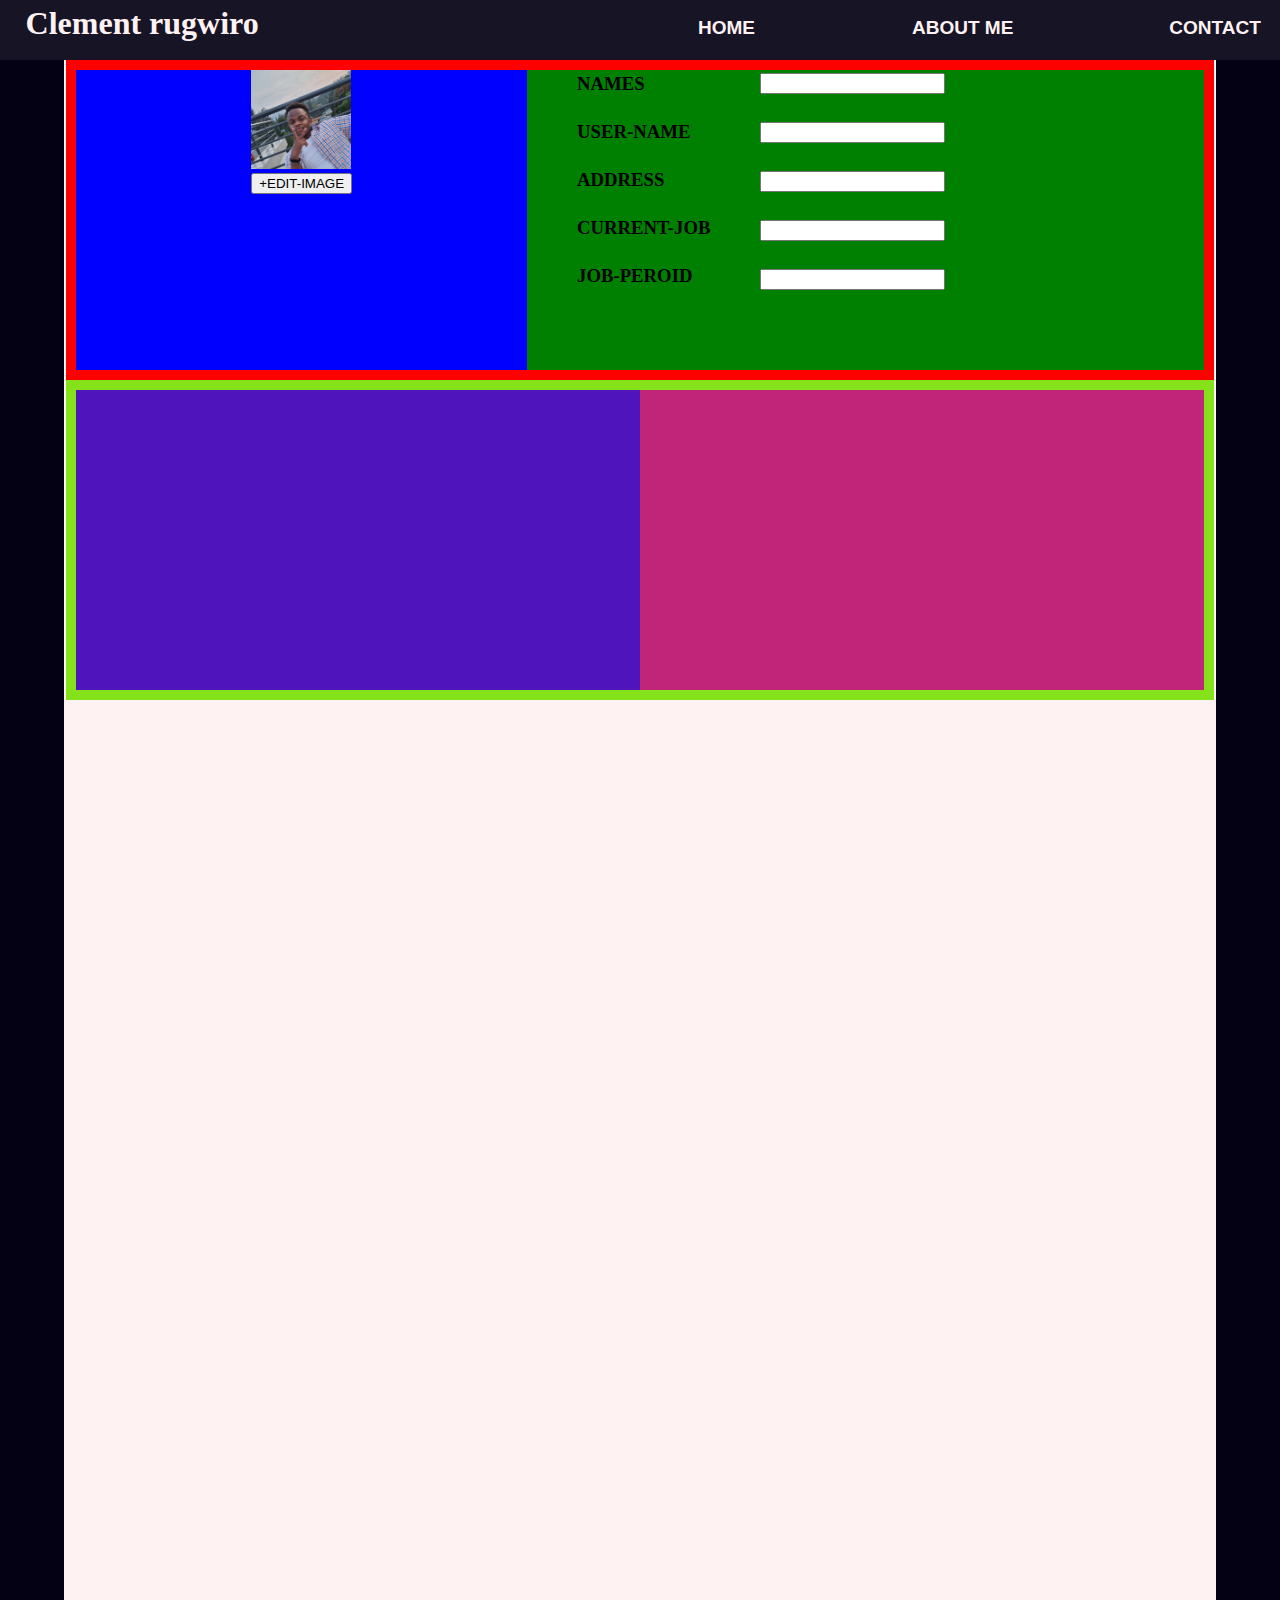
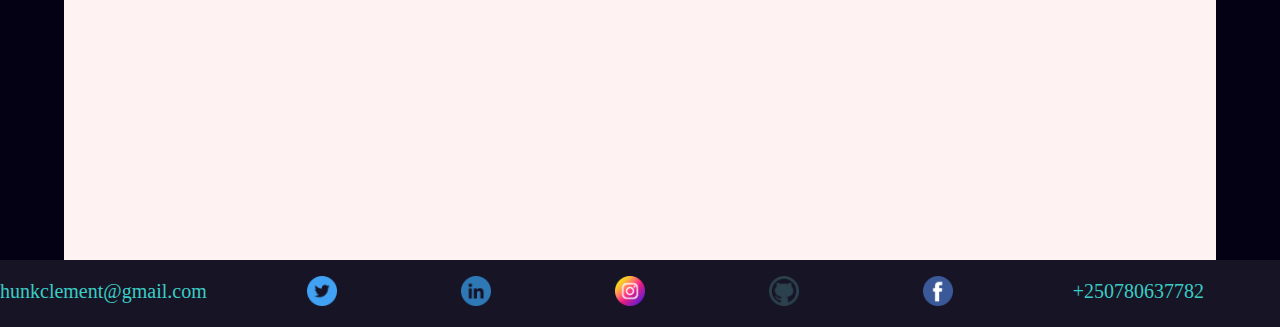
==== admin.html @ 5fe446da "second" ====
<!DOCTYPE html>
<html lang="en">
<head>
    <meta charset="UTF-8">
    <meta http-equiv="X-UA-Compatible" content="IE=edge">
    <meta name="viewport" content="width=device-width, initial-scale=1.0">
    <link rel="stylesheet" href="../index.css">
    <title>portfolio</title>
</head>
<body>
    <div class="header">
        <div class="headerName" > <a href="./login.html"><h1>Clement rugwiro</h1></a></div>
        <div class="headerBtn">
            <ul>
                <li><a href="../index.html"><input type="button" id="btn" value="HOME"></a> </li>
                <li><a href="./about.html"><input type="button" id="btn"  value="ABOUT ME"></a></li>
                <li><a href="./contact.html"><input type="button" id="btn" value="CONTACT"></a></li>
            </ul>
        </div>
    </div>
   <div class="main-con">
       <div class="part1">
           <div class="part11"> 
               <div style="width: 100px; margin: auto;"> <img src="./images/pp.jpg" alt=""><br>
                    <input type="button" value="+EDIT-IMAGE">  

                </div>
           </div>
           <div class="part12">
               <div>
                   <h3>NAMES</h3><br>
                   <h3>USER-NAME</h3><br>
                   <h3>ADDRESS</h3><br>
                   <h3>CURRENT-JOB</h3><br>
                   <h3>JOB-PEROID</h3><br>
               </div>
               <div>
                   <input type="text" name="" id=""><br>
                   <input type="text" name="" id=""><br>
                   <input type="text" name="" id=""><br>
                   <input type="text" name="" id=""><br>
                   <input type="text" name="" id=""><br>
               </div>

           </div>
       </div>
        <div class="part2">
            <div class="part21"></div>
            <div class="part22"></div>
        </div>
        <div></div>
   </div>
    
    <div class="footer">
        <div><p id="foot">hunkclement@gmail.com</p></div>
        <div>
            <ul>
                <li><img id="icon" src="../images/twitter (1).png" alt=""></li>
                <li><img id="icon" src="../images/linkedin.png" alt=""></li>
                <li><img id="icon" src="../images/instagram.png" alt=""></li>
                <li><img id="icon" src="../images/github.png" alt=""></li>
                <li><img id="icon" src="../images/facebook.png" alt=""></li>
            </ul>
        </div>
        <div ><p style="margin-left:60px" id="foot">+250780637782</p></div>
    </div>
</body>
</html>
---- index.css ----
body,html{
    background-color: rgb(4, 1, 20);
    margin: 0;
    padding: 0;
}

.header{
    height: 60px;
    background-color: rgb(23, 20, 37);
    display: flex;
    
}
.headerName{
    width: 40%;
}

.header li{
display: inline;
margin-left: 140px;
}


#btn{
    color: rgb(255, 242, 242);
    font-size: 19px;
    font-weight: bold;
    background-color: transparent;
    border: none;
}
#btn:hover{
    border-bottom: 2px solid rgb(255, 242, 242);
    cursor: pointer;
}
.main{
    color: rgb(255, 242, 242);
    display: flex;
    margin-top: -30px;
    height: 550px;
}
.imagexp img{
    width: 236px;
    height: 369px;
    border-radius: 69px;
    margin-top: 80px;
}
.intro{
    width: 65%;
    text-align: center;
    
}
h1{
    color: rgb(255, 242, 242);  
    margin: auto;
    margin-top: 1%;
    margin-left: 5%;
}
.imagexp{
    width: 35%;
    display: flex;
}
#dev{
font-size: 26px;
}
#hello{
    font-size: 46px;
    font-style: normal;
    font-weight: bold;
    margin-top: 200px;
}
.box {
    margin-top: -40px;
    font-size: 2em;
    color: rgb(255, 242, 242);
    font-weight: 900;
}
  
#box1::after {
    content: "am a software developer";
    display: flex;
    transform: rotateX(180deg);
    color: #ddd;
    text-align: center;
    margin-left: 277px;
    opacity:0.2;
}
#experience
{
   display: flex;  
   position: absolute;
   bottom: 0;
     
}

#num{
    font-size: 50px;
    margin-top: 13px;
    color: rgb(58, 205, 196);
}
.xp{
    text-align: start;
    width: fit-content;
    color: rgb(58, 205, 196);
   
}
.footer{
display: flex;
background-color: rgb(23, 20, 37);
}
#foot{
    font-size: 20px;
    color: rgb(58, 205, 196);
    margin-top: 20px;
    margin-bottom: 10px;
}

/* about me page styling */
#about{
    margin-top: 60px;
    padding-left: 20px;
}
#aboutme{
    width:55%;
}
li{
    color: rgb(255, 242, 242);
    font-size: 20px;
}
#aboutpic{
    border: 2px solid white;
}
#aboutpic img{
 height: 300px;
 width: 400px;
}
p{
    color: rgb(255, 242, 242);
    font-size: 23px;
    margin-bottom: 80px;
}
#exper{
    width: 35%;
}
#skills{
    width: 30%;
}
#pers{
    width: 35%;
}
#pic1{
    margin-left: 65px;
    width: 300px;
}
h2{
    color: rgb(255, 242, 242);
}

#icon{
    height: 30px;
}
.footer li{
    display: inline;
    margin-left: 60px;
    margin-right: 60px;

}
/* YOUR FORM */
.contact{
    display: flex;
    width: 80%;
    margin: auto;
    margin-bottom: 100px;
}
.con-form p{
    margin-bottom: 60px;
}

h
.contact li{
    display: inline;
    border-left: 1px solid rgb(58, 205, 196);
    font-size: 20px;
    margin-left: 5px;
    
}
.contact ul{
    margin-top: 5px;
    margin-left: -40px;
}
.contact a{
    text-decoration: none;
    color: rgb(58, 205, 196);
}
.con-form{
    width: 60%;
}

.con-form h3{
    color: rgb(255, 242, 242);
    margin-bottom: 10px;
}
.con-form input{
    width: 400px;
    border-radius: 5px;
    height: 25px;
}
#con-msg{
    height: 100px;
}
.con-info{
    padding: 50px;
}
.con-info h3{
    color: rgb(255, 242, 242);
    margin-bottom: 5px;
}
.con-info h5{
    margin-top: 5px;
    color: rgb(58, 205, 196);
    font-size: 17px;
}

.headerName a{
    text-decoration: none;
}

/* login-page */

.log-container{
    width: 100%;
    height: 100%;
}
.log-cont{
    margin: auto;
    width: 30%;
    height: 440px;
    margin-top: 40px;
    margin-bottom: 50px;
    padding-top: 5px;
    background-color: rgb(23, 20, 38);
    border-radius: 30px;
}
.profile img{
    width:150px;
    border-radius: 50%;
    margin: auto;
}
#wel{
    text-align: center;
}
.profile{
    margin: auto;
    width: 150px;
}
.inputs{
width: 300px;
margin: auto;
}
.log-cont input{
    background-color: white;
    color: black;
    width: 300px;
    height: 35px;
    margin-top: 25px;
    font-size: 18px;
    border-radius: 15px;
    border: none;
    padding-left: 8px;
}
#log-btn{
    background-color: rgb(58, 205,196);
    color: black;
    width: 150px;
    margin-left: 25%;
    border-radius: 20px;
    border: none;
    padding: 0;
}
/* admin-page */

.main-con{
    width: 90%;
    margin: auto;
    background-color: rgb(255, 242, 242);
    height: 1800px;
}
.part1{
    width: 98%;
    margin: auto;
    background-color: red;
    height: 300px;
    padding: 10px;
    display: flex;
}
.part11{
    background-color: blue;
    width: 40%;
}
.part12{
    background-color: green;
    width: 60%;
    display: flex;
}
.part2{
    width: 98%;
    margin: auto;
    background-color: rgb(133, 226, 26);
    height: 300px;
    padding: 10px;
    display: flex;
}
.part21{
    background-color: rgb(79, 20, 187);
    width: 50%;
}
.part22{
    background-color: rgb(192, 37, 122);
    width: 50%;
}

.part11 img{
    width: 100px;
    
}
.part12 h3{
    margin-top: 3px;
    margin-bottom: 5px;
    margin-left: 50px;
}
.part12 input{
    margin-top: 3px;
    margin-bottom: 25px;
    margin-left: 50px;
}
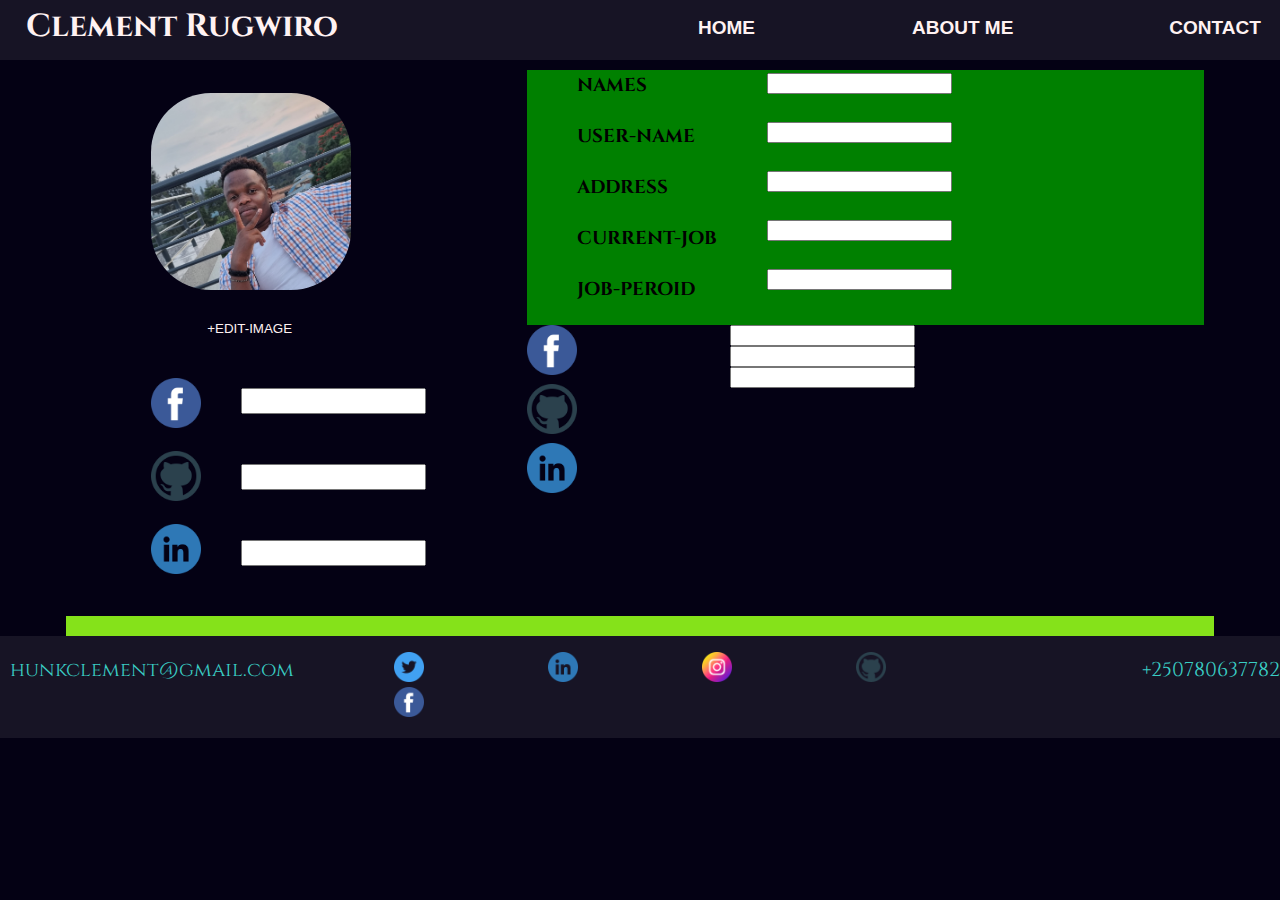
==== commit 1d1d1bff: "third commit" ====
--- a/admin.html
+++ b/admin.html
@@ -5,11 +5,16 @@
     <meta http-equiv="X-UA-Compatible" content="IE=edge">
     <meta name="viewport" content="width=device-width, initial-scale=1.0">
     <link rel="stylesheet" href="../index.css">
+    <link rel="preconnect" href="https://fonts.googleapis.com">
+<link rel="preconnect" href="https://fonts.gstatic.com" crossorigin>
+<link href="https://fonts.googleapis.com/css2?family=Moon+Dance&family=Satisfy&display=swap" rel="stylesheet">
+<link href="https://fonts.googleapis.com/css2?family=Cinzel&display=swap" rel="stylesheet">
+
     <title>portfolio</title>
 </head>
 <body>
     <div class="header">
-        <div class="headerName" > <a href="./login.html"><h1>Clement rugwiro</h1></a></div>
+        <div class="headerName" > <a href="./pages/login.html"><h1>Clement Rugwiro</h1></a></div>
         <div class="headerBtn">
             <ul>
                 <li><a href="../index.html"><input type="button" id="btn" value="HOME"></a> </li>
@@ -21,28 +26,58 @@
    <div class="main-con">
        <div class="part1">
            <div class="part11"> 
-               <div style="width: 100px; margin: auto;"> <img src="./images/pp.jpg" alt=""><br>
-                    <input type="button" value="+EDIT-IMAGE">  
-
+               <div style="width: 300px; margin: auto; "> 
+                <div style="margin-bottom: 20px;">
+                    <img src="./images/pp.jpg" alt=""><br>
+                    <input type="button" id="edt-img"  value="+EDIT-IMAGE">
+                </div>
+                    <div style=" display: flex; width: 100%;">
+                        <div style="width: 30%;"> 
+                            <img id="link-ico" src="./images/facebook.png" alt=""><br>
+                            <img id="link-ico" src="./images/github.png" alt=""><br>
+                            <img id="link-ico" src="./images/linkedin.png" alt=""><br>
+                        </div>
+                        <div>
+                            <input type="text" name="" id=""><br>
+                         <input type="text" name="" id=""><br>
+                         <input type="text" name="" id=""><br> 
+                        </div>
+                    </div>
                 </div>
            </div>
-           <div class="part12">
-               <div>
-                   <h3>NAMES</h3><br>
-                   <h3>USER-NAME</h3><br>
-                   <h3>ADDRESS</h3><br>
-                   <h3>CURRENT-JOB</h3><br>
-                   <h3>JOB-PEROID</h3><br>
-               </div>
-               <div>
-                   <input type="text" name="" id=""><br>
-                   <input type="text" name="" id=""><br>
-                   <input type="text" name="" id=""><br>
-                   <input type="text" name="" id=""><br>
-                   <input type="text" name="" id=""><br>
-               </div>
+           <div style="width: 60%;">
+            <div class="part12">
+                <div>
+                    <h3>NAMES</h3><br>
+                    <h3>USER-NAME</h3><br>
+                    <h3>ADDRESS</h3><br>
+                    <h3>CURRENT-JOB</h3><br>
+                    <h3>JOB-PEROID</h3><br>
+                </div>
+                <div>
+                    <input type="text" name="" id=""><br>
+                    <input type="text" name="" id=""><br>
+                    <input type="text" name="" id=""><br>
+                    <input type="text" name="" id=""><br>
+                    <input type="text" name="" id=""><br>
+                </div>
+            </div>
+            <div style=" display: flex; width: 100%;">
+                        <div style="width: 30%;"> 
+                            <img id="link-ico" src="./images/facebook.png" alt=""><br>
+                            <img id="link-ico" src="./images/github.png" alt=""><br>
+                            <img id="link-ico" src="./images/linkedin.png" alt=""><br>
+                        </div>
+                        <div>
+                            <input type="text" name="" id=""><br>
+                         <input type="text" name="" id=""><br>
+                         <input type="text" name="" id=""><br> 
+                        </div>
+                    </div>
 
            </div>
+           
+           
        </div>
         <div class="part2">
             <div class="part21"></div>
--- a/index.css
+++ b/index.css
@@ -8,6 +8,8 @@
     height: 60px;
     background-color: rgb(23, 20, 37);
     display: flex;
+    position: sticky;
+    top: 0;
     
 }
 .headerName{
@@ -54,6 +56,9 @@
     margin-top: 1%;
     margin-left: 5%;
 }
+#main-img{
+    padding-left: 130px;
+}
 .imagexp{
     width: 35%;
     display: flex;
@@ -62,7 +67,7 @@
 font-size: 26px;
 }
 #hello{
-    font-size: 46px;
+    font-size: 38px;
     font-style: normal;
     font-weight: bold;
     margin-top: 200px;
@@ -80,7 +85,7 @@
     transform: rotateX(180deg);
     color: #ddd;
     text-align: center;
-    margin-left: 277px;
+    margin-left: 272px;
     opacity:0.2;
 }
 #experience
@@ -103,6 +108,7 @@
    
 }
 .footer{
+    bottom: 0;
 display: flex;
 background-color: rgb(23, 20, 37);
 }
@@ -111,27 +117,45 @@
     color: rgb(58, 205, 196);
     margin-top: 20px;
     margin-bottom: 10px;
+    margin-left: 10px;
 }
 
 /* about me page styling */
 #about{
     margin-top: 60px;
     padding-left: 20px;
+    display: flex;
 }
 #aboutme{
     width:55%;
 }
+#who{
+    display: flex;
+    border-bottom: 2px solid white;
+}
+#ques{
+    color: rgb(62, 95, 109);
+    width: 35%;
+    text-align:right;
+    padding-right: 50px;
+}
+#ans{
+    color: rgb(255,242,242);
+}
 li{
     color: rgb(255, 242, 242);
     font-size: 20px;
 }
 #aboutpic{
-    border: 2px solid white;
+    border: 2px solid rgb(255,242,242);
 }
 #aboutpic img{
  height: 300px;
  width: 400px;
 }
+#part2{
+    display: flex; margin-top: 40px;
+}
 p{
     color: rgb(255, 242, 242);
     font-size: 23px;
@@ -140,11 +164,45 @@
 #exper{
     width: 35%;
 }
+#exper ul{
+    list-style-type: none;
+}
+#skills ul{
+    list-style-type: none;
+}
+#proj ul{
+    list-style-type: none;
+}
+#skills ul li{
+    margin-bottom: 5px;
+    height: 30px;
+    width: 300px; 
+}
+#proj ul li{
+    margin-bottom: 5px;
+    height: 30px;
+    width: 300px; 
+}
+#personal{
+    display: flex;
+    margin-top: 60px;
+    border-top: 0.5px solid rgb(46, 45, 44);
+    padding-top: 30px;
+}
+#exper ul li{
+    background-color: rgb(23, 20, 37);
+    margin-bottom: 5px;
+    height: 30px;
+    width: 300px;
+}
+
+
 #skills{
     width: 30%;
 }
 #pers{
     width: 35%;
+    margin-left: 20px;
 }
 #pic1{
     margin-left: 65px;
@@ -256,7 +314,7 @@
 margin: auto;
 }
 .log-cont input{
-    background-color: white;
+    background-color: rgb(255,242,242);
     color: black;
     width: 300px;
     height: 35px;
@@ -275,36 +333,55 @@
     border: none;
     padding: 0;
 }
+#log-btn:hover{
+background-color: yellowgreen;
+cursor: pointer;
+width: 155px;
+margin-left: 24%;
+}
+#send-btn{
+    background-color: rgb(58, 205,196);
+    color: black;
+    width: 200px;
+    font-size: 18px;
+    font-weight: 500;
+    height: 35px;
+    border-radius: 20px;
+    border: none;
+    padding: 0;
+    margin-top: 40px;
+}
+#send-btn:hover{
+    background-color: yellowgreen;
+    cursor: pointer;
+}
 /* admin-page */
 
 .main-con{
     width: 90%;
     margin: auto;
-    background-color: rgb(255, 242, 242);
-    height: 1800px;
 }
 .part1{
     width: 98%;
     margin: auto;
-    background-color: red;
-    height: 300px;
     padding: 10px;
     display: flex;
 }
 .part11{
-    background-color: blue;
+
     width: 40%;
+    padding-top: 23px;
+    
 }
 .part12{
     background-color: green;
-    width: 60%;
+    width: 100%;
     display: flex;
 }
 .part2{
     width: 98%;
     margin: auto;
     background-color: rgb(133, 226, 26);
-    height: 300px;
     padding: 10px;
     display: flex;
 }
@@ -318,8 +395,22 @@
 }
 
 .part11 img{
-    width: 100px;
+    width: 200px;
+    border-radius: 30%;
+    display: flex;
     
+}
+#edt-img{
+    border: none;
+    color: rgb(255, 242, 242);
+    background-color: transparent;
+    float: left;
+    margin-left: 50px;
+}
+.part11 input{
+    margin-bottom: 40px;
+    margin-top:10px;
+    height: 20px;
 }
 .part12 h3{
     margin-top: 3px;
@@ -330,5 +421,158 @@
     margin-top: 3px;
     margin-bottom: 25px;
     margin-left: 50px;
-}
-
+
+}
+#link-ico{
+    height: 50px;
+    width: 50px;
+    margin-bottom: 5px;
+}
+h3{
+    font-family: 'Tillana', cursive;
+}
+p{
+    font-family: 'Lovers Quarrel', cursive;
+    font-size: 40px;
+}
+h3{
+    font-family: 'Cinzel', serif;
+    /* font-size: 35px; */
+}
+#hello{
+    font-family: 'Cinzel', serif;
+}
+#foot{
+    font-family: 'Cinzel', serif;
+}
+h1{
+    font-family: 'Cinzel', serif;
+}
+h2{
+    font-family: 'Cinzel', serif;
+    margin-left: 20px;
+    text-decoration:underline wavy;
+}
+@media only screen and (max-width:1200px){
+
+    #box1::after {
+        display: none;
+    }
+    .header li{
+        margin-left:60px
+    }
+    .footer li{
+        margin-left: 30px;
+        margin-right: 30px;
+    }
+
+}
+
+@media only screen and (max-width:996px){
+    .footer li{
+        margin-left: 20px;
+        margin-right: 20px;
+    }
+    #pers{
+        width: 400px;
+    }
+    #pers p{
+        font-size: 32px;
+    }
+    #personal{
+        display: grid;
+        grid-template-columns: 1fr 1fr;
+    }
+    #main-img{
+        padding-left: 60px;
+    } 
+}
+
+@media only screen and (max-width:877px){
+    .header li{
+        margin-left:30px
+    }
+    .footer li{
+        margin-left: 5px;
+        margin-right: 5px;
+    }
+    #main-img{
+        padding-left: 30px;
+    }
+    
+    #exper ul li{
+        background-color: rgb(23, 20, 37);
+        margin-bottom: 5px;
+        height: 30px;
+        width: 200px;
+        font-size: 20px;
+    }
+    h1{
+        font-size: 30px;
+    }
+    .imagexp img{
+        width: 200px;
+        height: 289px;
+        border-radius: 69px;
+        margin-top: 80px;
+    }
+}
+@media only screen and (max-width:393px){
+    h1{
+        font-size: 18px;
+    }
+    .footer{
+        display: inline;
+        margin: auto;
+    } 
+    .footer li{
+        margin-left: 10px;
+        margin-right: 10px;
+    } 
+    #foot{
+        font-size: 26px;
+    }
+    .con-form{
+        padding: 10px;
+    }
+    .con-form input{
+        width: 300px;
+        border-radius: 5px;
+        height: 25px;
+    } 
+    .contact{
+        display: inline;
+    }
+    #about{
+        display: inline;
+    }
+    #part2{
+        display: inline;
+    }
+    #aboutme{
+        width: 100%;
+    }
+    #ques{
+        width: 10%;
+        margin-left: 10px;
+    }
+    #ans h3{
+        margin-bottom: 24px;
+    }
+    #ans{
+        width: 85%;
+        font-size: 13px;  
+        margin-left:0px
+    }
+    #personal{
+        display: grid;
+        grid-template-columns: 1fr;
+    }
+    #pers{
+        width: 350px;
+    }
+    #aboutpic img{
+        height: 300px;
+        width: 380px;
+       }
+}
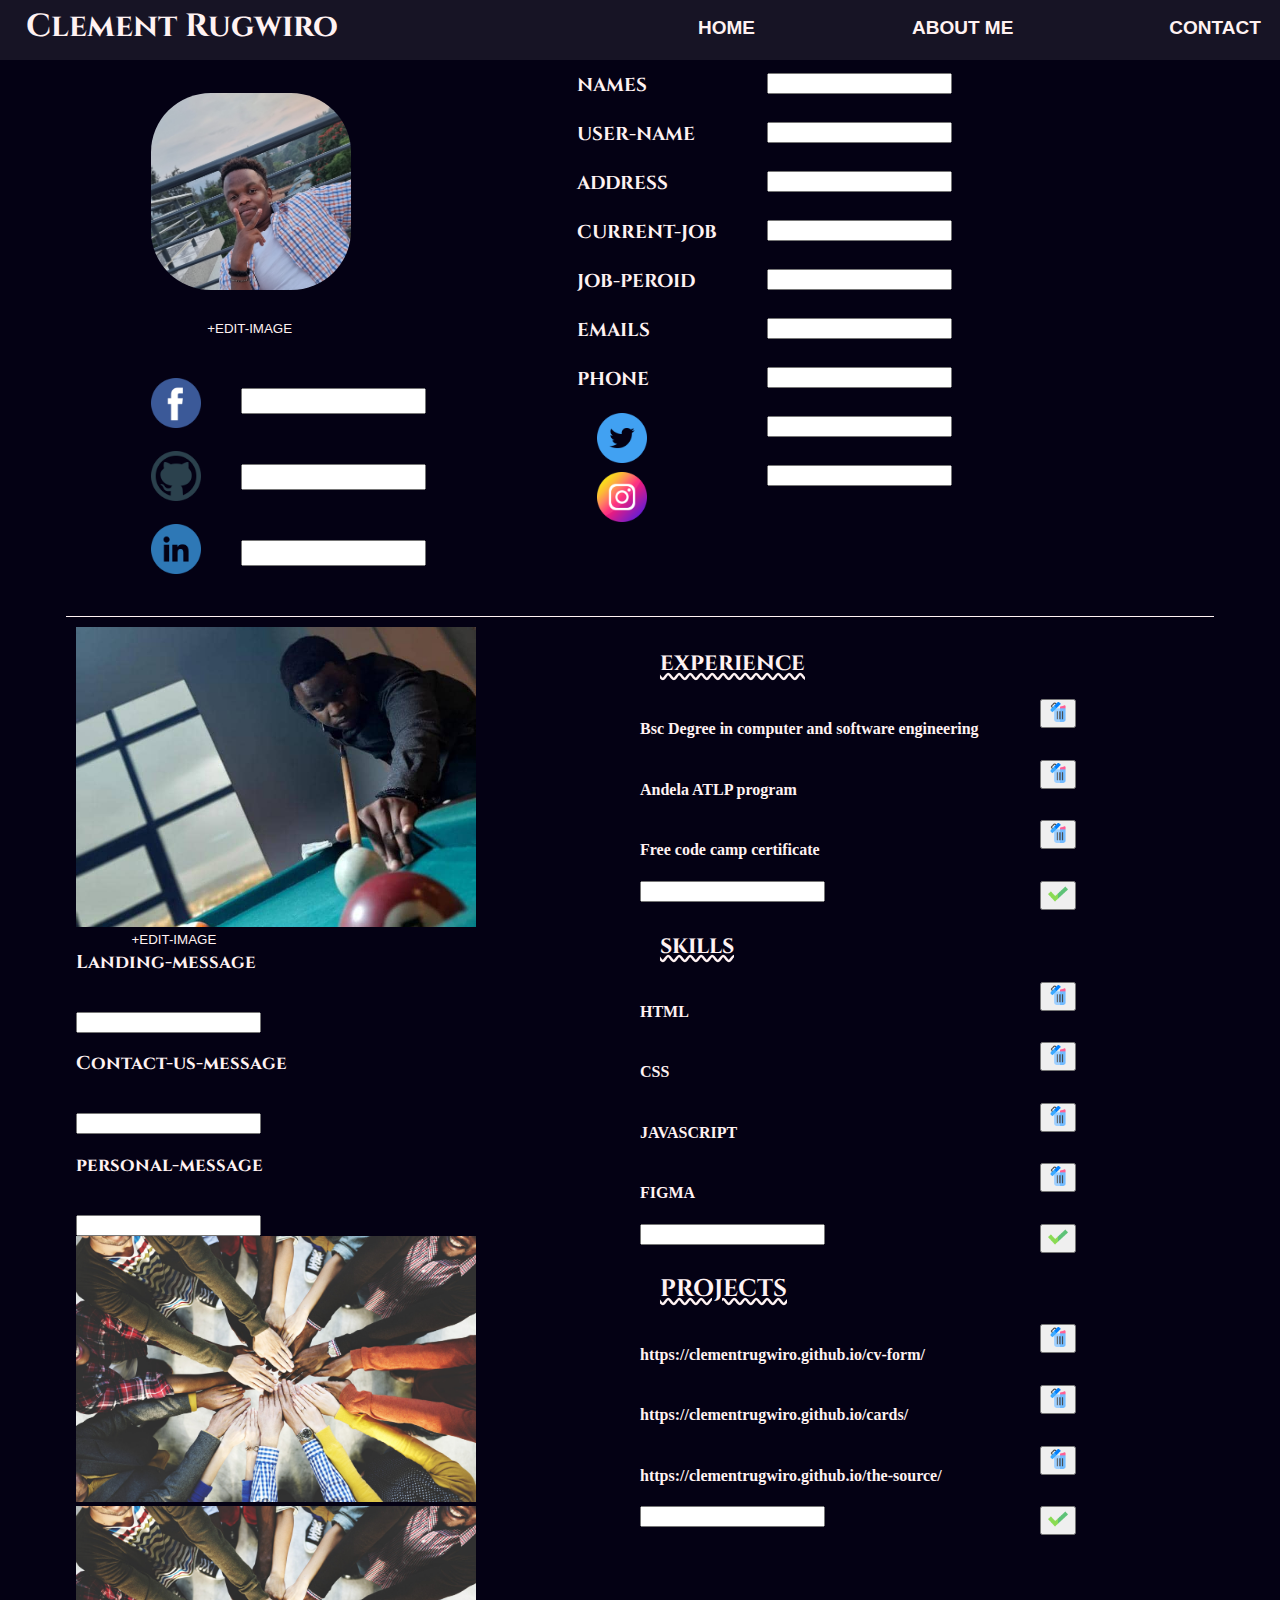
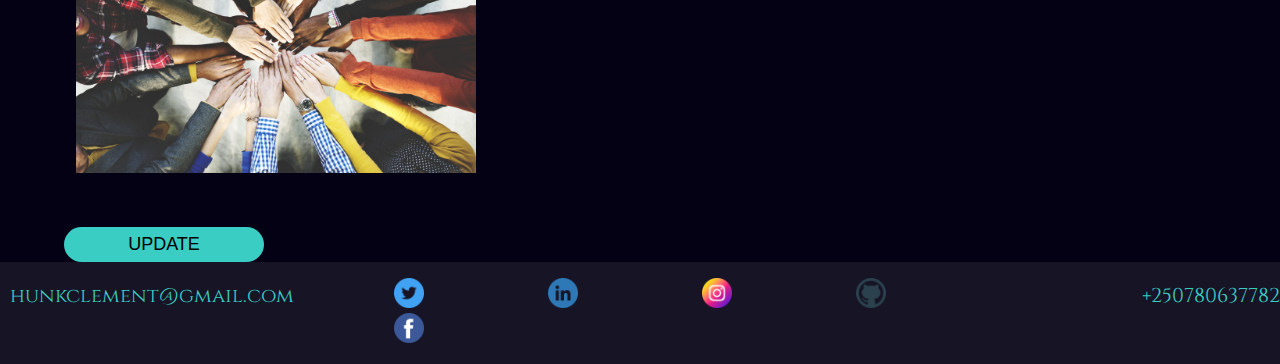
==== commit 0affcf8e: "responsiveness" ====
--- a/admin.html
+++ b/admin.html
@@ -17,9 +17,9 @@
         <div class="headerName" > <a href="./pages/login.html"><h1>Clement Rugwiro</h1></a></div>
         <div class="headerBtn">
             <ul>
-                <li><a href="../index.html"><input type="button" id="btn" value="HOME"></a> </li>
-                <li><a href="./about.html"><input type="button" id="btn"  value="ABOUT ME"></a></li>
-                <li><a href="./contact.html"><input type="button" id="btn" value="CONTACT"></a></li>
+                <li><a href="../index.html"><img id="nav-ico" src="./images/homeico.png" alt=""><input type="button" id="btn" value="HOME"></a> </li>
+                <li><a href="./pages/about.html"><img id="nav-ico" src="./images/aboutico.png" alt=""><input type="button" id="btn"  value="ABOUT ME"></a></li>
+                <li><a href="./pages/contact.html"><img id="nav-ico" src="./images/emailico.png" alt=""><input type="button" id="btn" value="CONTACT"></a></li>
             </ul>
         </div>
     </div>
@@ -53,6 +53,10 @@
                     <h3>ADDRESS</h3><br>
                     <h3>CURRENT-JOB</h3><br>
                     <h3>JOB-PEROID</h3><br>
+                    <h3>EMAILS</h3><br>
+                    <h3>PHONE</h3><br>
+                    <img id="link-ico" src="./images/twitter (1).png" alt=""><br>
+                    <img id="link-ico" src="./images/instagram.png" alt=""><br>
                 </div>
                 <div>
                     <input type="text" name="" id=""><br>
@@ -60,30 +64,102 @@
                     <input type="text" name="" id=""><br>
                     <input type="text" name="" id=""><br>
                     <input type="text" name="" id=""><br>
+                    <input type="text" name="" id=""><br>
+                    <input type="text" name="" id=""><br>
+                    <input type="text" name="" id=""><br>
+                    <input type="text" name="" id=""><br>
                 </div>
             </div>
-            <div style=" display: flex; width: 100%;">
-                        <div style="width: 30%;"> 
-                            <img id="link-ico" src="./images/facebook.png" alt=""><br>
-                            <img id="link-ico" src="./images/github.png" alt=""><br>
-                            <img id="link-ico" src="./images/linkedin.png" alt=""><br>
-                        </div>
-                        <div>
-                            <input type="text" name="" id=""><br>
-                         <input type="text" name="" id=""><br>
-                         <input type="text" name="" id=""><br> 
-                        </div>
-                    </div>
-
            </div>
            
            
        </div>
         <div class="part2">
-            <div class="part21"></div>
-            <div class="part22"></div>
+            <div class="part21">
+                <div>
+                    <img src="./images/IMG-20211123-WA0008_1.jpg" alt=""><br>
+                    <input type="button" id="edt-img"  value="+EDIT-IMAGE">
+                </div>
+                <div>
+                        <h3>Landing-message</h3><br>
+                        <input type="text" name="landing" id=""><br>
+                        <h3>Contact-us-message</h3><br>
+                        <input type="text" name="contact" id=""><br>
+                        <h3>personal-message</h3><br>
+                        <input type="text" name="personal " id="">
+                </div>
+                <div>
+                    <div><img src="./images/diversity.jpg" alt=""></div>
+                    <div><img src="./images/diversity.jpg" alt="" ></div>
+                </div>
+            </div>
+            <div class="part22">
+                <h2>experience</h2>
+                <div>
+                    <div class="exp-item">
+                        <div id="p211"><h4>Bsc Degree in computer and software engineering</h4></div>
+                        <div  ><button><img id="icon-btn" src="./images/delete.png" alt=""></button></div>
+                    </div>
+                    <div class="exp-item">
+                        <div id="p211"><h4>Andela ATLP program</h4></div>
+                        <div ><button><img id="icon-btn" src="./images/delete.png" alt=""></button></div>
+                    </div>
+                    <div class="exp-item">
+                        <div id="p211"><h4>Free code camp certificate</h4></div>
+                        <div ><button><img id="icon-btn" src="./images/delete.png" alt=""></button></div>
+                    </div>
+                    <div class="exp-item">
+                        <div id="p211"><input type="text" name="add-exp" id=""></div>
+                        <div ><button><img id="icon-btn" src="./images/check (1).png" alt=""></button></div>
+                    </div>
+                </div>
+                <h2>skills</h2>
+                <div>
+                    <div class="exp-item">
+                        <div id="p211"><h4>HTML</h4></div>
+                        <div  ><button><img id="icon-btn" src="./images/delete.png" alt=""></button></div>
+                    </div>
+                    <div class="exp-item">
+                        <div id="p211"><h4>CSS</h4></div>
+                        <div ><button><img id="icon-btn" src="./images/delete.png" alt=""></button></div>
+                    </div>
+                    <div class="exp-item">
+                        <div id="p211"><h4>JAVASCRIPT</h4></div>
+                        <div ><button><img id="icon-btn" src="./images/delete.png" alt=""></button></div>
+                    </div>
+                    <div class="exp-item">
+                        <div id="p211"><h4>FIGMA</h4></div>
+                        <div ><button><img id="icon-btn" src="./images/delete.png" alt=""></button></div>
+                    </div>
+                    <div class="exp-item">
+                        <div id="p211"><input type="text" name="add-exp" id=""></div>
+                        <div ><button><img id="icon-btn" src="./images/check (1).png" alt=""></button></div>
+                    </div>
+                </div>
+                <h2>PROJECTS</h2>
+                <div>
+                    <div class="exp-item">
+                        <div id="p211"><h4>https://clementrugwiro.github.io/cv-form/</h4></div>
+                        <div  ><button><img id="icon-btn" src="./images/delete.png" alt=""></button></div>
+                    </div>
+                    <div class="exp-item">
+                        <div id="p211"><h4>https://clementrugwiro.github.io/cards/</h4></div>
+                        <div ><button><img id="icon-btn" src="./images/delete.png" alt=""></button></div>
+                    </div>
+                    <div class="exp-item">
+                        <div id="p211"><h4>https://clementrugwiro.github.io/the-source/</h4></div>
+                        <div ><button><img id="icon-btn" src="./images/delete.png" alt=""></button></div>
+                    </div>
+                    <div class="exp-item">
+                        <div id="p211"><input type="text" name="add-exp" id=""></div>
+                        <div ><button><img id="icon-btn" src="./images/check (1).png" alt=""></button></div>
+                    </div>
+                </div>
+            </div>
         </div>
-        <div></div>
+        <div>
+            <input id="send-btn"  type="submit" value="UPDATE">
+        </div>
    </div>
     
     <div class="footer">
--- a/index.css
+++ b/index.css
@@ -14,6 +14,10 @@
 }
 .headerName{
     width: 40%;
+}
+#nav-ico{
+    width: 30px;
+    display: none;
 }
 
 .header li{
@@ -362,10 +366,12 @@
     margin: auto;
 }
 .part1{
+    color: rgb(255, 242, 242);
     width: 98%;
     margin: auto;
     padding: 10px;
     display: flex;
+    border-bottom: 1px solid rgb(255, 242, 242);
 }
 .part11{
 
@@ -374,23 +380,23 @@
     
 }
 .part12{
-    background-color: green;
     width: 100%;
     display: flex;
 }
 .part2{
     width: 98%;
     margin: auto;
-    background-color: rgb(133, 226, 26);
     padding: 10px;
     display: flex;
+    color: rgb(255, 242, 242);
 }
 .part21{
-    background-color: rgb(79, 20, 187);
     width: 50%;
 }
+.part21 img{
+    width:400px;
+}
 .part22{
-    background-color: rgb(192, 37, 122);
     width: 50%;
 }
 
@@ -414,7 +420,7 @@
 }
 .part12 h3{
     margin-top: 3px;
-    margin-bottom: 5px;
+    margin-bottom: 3px;
     margin-left: 50px;
 }
 .part12 input{
@@ -423,6 +429,9 @@
     margin-left: 50px;
 
 }
+.part12 img{
+    margin-left: 70px;
+}
 #link-ico{
     height: 50px;
     width: 50px;
@@ -439,6 +448,9 @@
     font-family: 'Cinzel', serif;
     /* font-size: 35px; */
 }
+h6{
+    font-family: 'Cinzel', serif;  
+}
 #hello{
     font-family: 'Cinzel', serif;
 }
@@ -453,6 +465,17 @@
     margin-left: 20px;
     text-decoration:underline wavy;
 }
+#icon-btn{
+    width: 20px;
+}
+.exp-item{
+    display: flex;
+}
+#p211{
+    width: 400px;
+}
+/* responsiveness */
+
 @media only screen and (max-width:1200px){
 
     #box1::after {
@@ -517,9 +540,15 @@
         margin-top: 80px;
     }
 }
-@media only screen and (max-width:393px){
+@media only screen and (max-width:413px){
     h1{
         font-size: 18px;
+    }
+    #btn{
+        display: none;
+    }
+    #nav-ico{
+        display: inline;
     }
     .footer{
         display: inline;
@@ -535,11 +564,50 @@
     .con-form{
         padding: 10px;
     }
+    .log-cont{
+        width: 80%;
+    }
+    .log-container{
+        margin-bottom: 200px;
+    }
     .con-form input{
         width: 300px;
         border-radius: 5px;
         height: 25px;
     } 
+    .main{
+        display: inline;
+        height: fit-content;
+    }
+    .intro{
+        margin: auto;
+        margin-top: -120px;
+        width: 80%;
+        
+    }
+    .imagexp{
+        width: 80%;
+        margin: auto;
+        margin-top: 20px;
+        display: inline;
+    }
+    .imagexp img{
+        width: 250px;
+        height: 320px;
+        margin-top: 0px;
+    }
+    #main-img{
+        margin: auto;
+        width: 60%;
+        padding-left: 0;
+    }
+    #experience{
+        position: relative;
+        margin-top: 30px;
+        margin: auto;
+        width: 40%;
+        height: 120px;
+    }
     .contact{
         display: inline;
     }
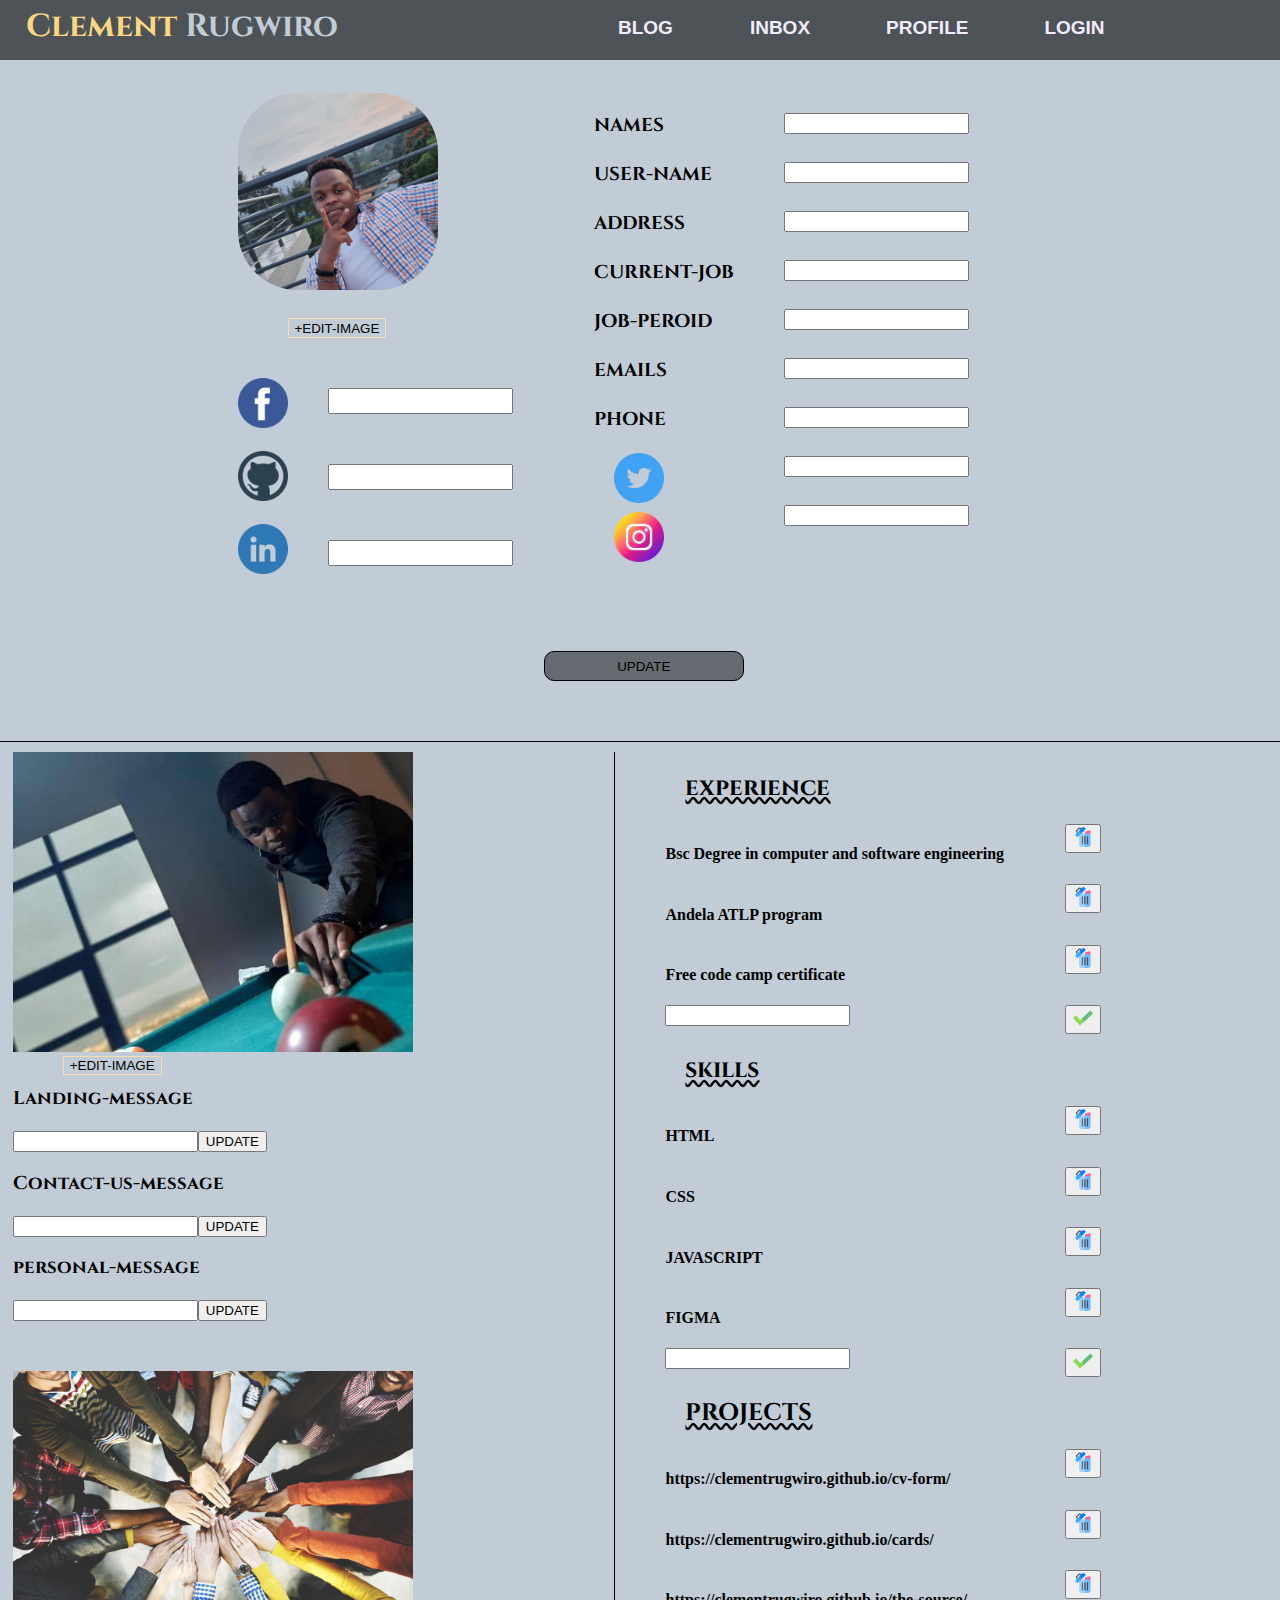
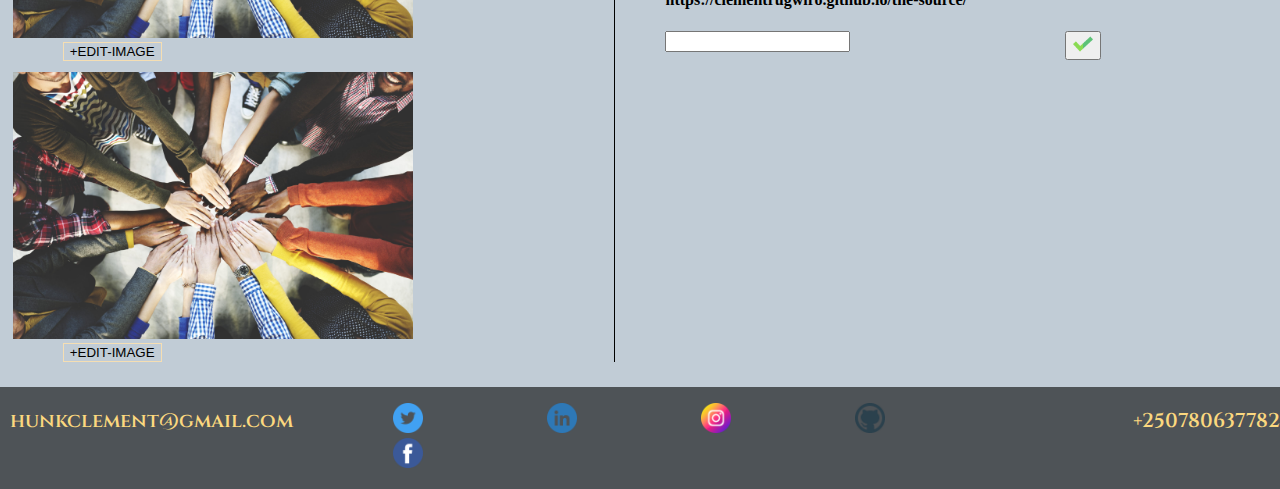
==== commit 4fee4eed: "localstorage login" ====
--- a/admin.html
+++ b/admin.html
@@ -14,62 +14,81 @@
 </head>
 <body>
     <div class="header">
-        <div class="headerName" > <a href="./pages/login.html"><h1>Clement Rugwiro</h1></a></div>
+        <div class="headerName" > <a href="./pages/login.html"><h1><span id="clec">Clement</span> Rugwiro</h1></a></div>
         <div class="headerBtn">
             <ul>
-                <li><a href="../index.html"><img id="nav-ico" src="./images/homeico.png" alt=""><input type="button" id="btn" value="HOME"></a> </li>
-                <li><a href="./pages/about.html"><img id="nav-ico" src="./images/aboutico.png" alt=""><input type="button" id="btn"  value="ABOUT ME"></a></li>
-                <li><a href="./pages/contact.html"><img id="nav-ico" src="./images/emailico.png" alt=""><input type="button" id="btn" value="CONTACT"></a></li>
-            </ul>
+                <li><a href="./pages/blog.html"><img id="nav-ico" src="./images/homepage.png" alt=""><input type="button" id="btn" value="BLOG"></a> </li>
+                <li><a href="./inbox.html"><img id="nav-ico" src="./images/email.png" alt=""><input type="button" id="btn"  value="INBOX"></a></li>
+                <li><a href="./pages/contact.html"><img id="nav-ico" src="./images/email.png" alt=""><input type="button" id="btn" value="PROFILE"></a></li>
+                <li><a href="../pages/register.html"><img id="nav-ico" src="../images/homepage.png" alt=""><input type="button" id="btn" value="LOGIN"></a> </li>
+            </ul>                      
         </div>
     </div>
    <div class="main-con">
        <div class="part1">
-           <div class="part11"> 
-               <div style="width: 300px; margin: auto; "> 
-                <div style="margin-bottom: 20px;">
-                    <img src="./images/pp.jpg" alt=""><br>
-                    <input type="button" id="edt-img"  value="+EDIT-IMAGE">
-                </div>
-                    <div style=" display: flex; width: 100%;">
-                        <div style="width: 30%;"> 
-                            <img id="link-ico" src="./images/facebook.png" alt=""><br>
-                            <img id="link-ico" src="./images/github.png" alt=""><br>
-                            <img id="link-ico" src="./images/linkedin.png" alt=""><br>
-                        </div>
-                        <div>
-                            <input type="text" name="" id=""><br>
+           <form action="" id="pers-form">
+               <div class="part11"> 
+            <div style="width: 300px; margin: auto; "> 
+             <div style="margin-bottom: 20px;">
+                 <img src="./images/pp.jpg" alt=""><br>
+                 <input type="button" id="edt-img"  value="+EDIT-IMAGE">
+             </div>
+                 <div style=" display: flex; width: 100%;">
+                     <div style="width: 30%;"> 
+                         <img id="link-ico" src="./images/facebook.png" alt=""><br>
+                         <img id="link-ico" src="./images/github.png" alt=""><br>
+                         <img id="link-ico" src="./images/linkedin.png" alt=""><br>
+                     </div>
+                     <div>
                          <input type="text" name="" id=""><br>
-                         <input type="text" name="" id=""><br> 
-                        </div>
-                    </div>
-                </div>
-           </div>
-           <div style="width: 60%;">
-            <div class="part12">
-                <div>
-                    <h3>NAMES</h3><br>
-                    <h3>USER-NAME</h3><br>
-                    <h3>ADDRESS</h3><br>
-                    <h3>CURRENT-JOB</h3><br>
-                    <h3>JOB-PEROID</h3><br>
-                    <h3>EMAILS</h3><br>
-                    <h3>PHONE</h3><br>
-                    <img id="link-ico" src="./images/twitter (1).png" alt=""><br>
-                    <img id="link-ico" src="./images/instagram.png" alt=""><br>
-                </div>
-                <div>
-                    <input type="text" name="" id=""><br>
-                    <input type="text" name="" id=""><br>
-                    <input type="text" name="" id=""><br>
-                    <input type="text" name="" id=""><br>
-                    <input type="text" name="" id=""><br>
-                    <input type="text" name="" id=""><br>
-                    <input type="text" name="" id=""><br>
-                    <input type="text" name="" id=""><br>
-                    <input type="text" name="" id=""><br>
-                </div>
-            </div>
+                      <input type="text" name="" id=""><br>
+                      <input type="text" name="" id=""><br> 
+                     </div>
+                 </div>
+             </div>
+        </div>
+        <div style="width: 90%;">
+         <div class="part12">
+             <div>
+                 <h3>NAMES</h3><br>
+                 <h3>USER-NAME</h3><br>
+                 <h3>ADDRESS</h3><br>
+                 <h3>CURRENT-JOB</h3><br>
+                 <h3>JOB-PEROID</h3><br>
+                 <h3>EMAILS</h3><br>
+                 <h3>PHONE</h3><br>
+                 <img id="link-ico" src="./images/twitter (1).png" alt=""><br>
+                 <img id="link-ico" src="./images/instagram.png" alt=""><br>
+             </div>
+             <div >
+                <div id="inputcontrol" class="inputcont-pro">
+                    <input type="text" name="" id="p-name"><div class="error" style="float: right;"></div><br>
+                   </div>
+                   <div id="inputcontrol">
+                    <input type="text" name="" id="p-uname"> <div class="error" style="float: right;"></div><br>
+                   </div>
+                   <div id="inputcontrol">
+                    <input type="text" name="" id="p-address"><div class="error" style="float: right;"></div><br>
+                   </div>
+                   <div id="inputcontrol">
+                    <input type="text" name="" id="p-job"><div class="error" style="float: right;"></div><br>
+                   </div>
+                   <div id="inputcontrol">
+                    <input type="text" name="" id="p-peroid"><div class="error" style="float: right;"></div><br>
+                   </div>
+                   <div id="inputcontrol">
+                    <input type="text" name="" id="p-email"><div class="error" style="float: right;"></div><br>
+                   </div>
+                   <div id="inputcontrol">
+                    <input type="text" name="" id="p-phone"><div class="error" style="float: right;"></div><br>
+                   </div>
+                 <input type="text" name="" id=""><br>
+                 <input type="text" name="" id=""><br>
+             </div>
+         </div>
+        <input type="submit" id="update-btn" value="UPDATE">
+        </form>
+           
            </div>
            
            
@@ -80,17 +99,23 @@
                     <img src="./images/IMG-20211123-WA0008_1.jpg" alt=""><br>
                     <input type="button" id="edt-img"  value="+EDIT-IMAGE">
                 </div>
-                <div>
-                        <h3>Landing-message</h3><br>
-                        <input type="text" name="landing" id=""><br>
+                <div style="margin-top: 30px;">
+                        <form action="/">
+                        <h3>Landing-message</h3><br>     
+                        <input type="text" name="landing" id=""><input type="button" value="UPDATE">
+                        </form>
+                        <form action="/">  
                         <h3>Contact-us-message</h3><br>
-                        <input type="text" name="contact" id=""><br>
+                        <input type="text" name="contact" id=""><input type="button" value="UPDATE">
+                        </form>
+                        <form action="/">
                         <h3>personal-message</h3><br>
-                        <input type="text" name="personal " id="">
-                </div>
-                <div>
-                    <div><img src="./images/diversity.jpg" alt=""></div>
-                    <div><img src="./images/diversity.jpg" alt="" ></div>
+                        <input type="text" name="personal " id=""><input type="button" value="UPDATE">
+                        </form>
+                </div>
+                <div style="margin-top: 50px;">
+                    <div style="margin-bottom: 30px;"><img src="./images/diversity.jpg" alt=""> <br> <input type="button" id="edt-img"  value="+EDIT-IMAGE"></div>
+                    <div><img src="./images/diversity.jpg" alt="" > <br> <input type="button" id="edt-img"  value="+EDIT-IMAGE"></div>
                 </div>
             </div>
             <div class="part22">
@@ -109,8 +134,8 @@
                         <div ><button><img id="icon-btn" src="./images/delete.png" alt=""></button></div>
                     </div>
                     <div class="exp-item">
-                        <div id="p211"><input type="text" name="add-exp" id=""></div>
-                        <div ><button><img id="icon-btn" src="./images/check (1).png" alt=""></button></div>
+                        <div id="p211"><form action=""><input type="text" name="add-exp" id=""></div>
+                            <div ><button><img id="icon-btn" src="./images/check (1).png" alt=""></button></div></form>
                     </div>
                 </div>
                 <h2>skills</h2>
@@ -132,8 +157,8 @@
                         <div ><button><img id="icon-btn" src="./images/delete.png" alt=""></button></div>
                     </div>
                     <div class="exp-item">
-                        <div id="p211"><input type="text" name="add-exp" id=""></div>
-                        <div ><button><img id="icon-btn" src="./images/check (1).png" alt=""></button></div>
+                        <div id="p211"><form action=""><input type="text" name="add-exp" id=""></div>
+                            <div ><button><img id="icon-btn" src="./images/check (1).png" alt=""></button></div></form>
                     </div>
                 </div>
                 <h2>PROJECTS</h2>
@@ -151,14 +176,11 @@
                         <div ><button><img id="icon-btn" src="./images/delete.png" alt=""></button></div>
                     </div>
                     <div class="exp-item">
-                        <div id="p211"><input type="text" name="add-exp" id=""></div>
-                        <div ><button><img id="icon-btn" src="./images/check (1).png" alt=""></button></div>
+                        <div id="p211"><form action=""><input type="text" name="add-exp" id=""></div>
+                            <div ><button><img id="icon-btn" src="./images/check (1).png" alt=""></button></div></form>
                     </div>
                 </div>
             </div>
-        </div>
-        <div>
-            <input id="send-btn"  type="submit" value="UPDATE">
         </div>
    </div>
     
@@ -175,5 +197,6 @@
         </div>
         <div ><p style="margin-left:60px" id="foot">+250780637782</p></div>
     </div>
+    <script src="./index.js"></script>
 </body>
 </html>--- a/index.css
+++ b/index.css
@@ -1,12 +1,12 @@
 body,html{
-    background-color: rgb(4, 1, 20);
+    background-color: rgb(193,204,214);
     margin: 0;
     padding: 0;
 }
 
 .header{
     height: 60px;
-    background-color: rgb(23, 20, 37);
+    background-color: rgb(78,83,87);
     display: flex;
     position: sticky;
     top: 0;
@@ -22,26 +22,34 @@
 
 .header li{
 display: inline;
-margin-left: 140px;
-}
+margin-left: 60px;
+}
+
 
 
 #btn{
-    color: rgb(255, 242, 242);
+    color: rgb(241, 236, 254);
     font-size: 19px;
     font-weight: bold;
     background-color: transparent;
     border: none;
 }
 #btn:hover{
-    border-bottom: 2px solid rgb(255, 242, 242);
+    border-bottom: 2px solid rgb(251, 216, 127);
     cursor: pointer;
 }
+
+#logout{
+     color:rgb(251, 216, 127);
+     font-size: 19px;
+     font-weight: bold;
+     background-color: transparent;
+     border: none;
+}
 .main{
-    color: rgb(255, 242, 242);
+    color: black;
     display: flex;
     margin-top: -30px;
-    height: 550px;
 }
 .imagexp img{
     width: 236px;
@@ -55,10 +63,13 @@
     
 }
 h1{
-    color: rgb(255, 242, 242);  
+    color: rgb(193,204,214);  
     margin: auto;
     margin-top: 1%;
     margin-left: 5%;
+}
+#clec{
+    color:rgb(251, 216, 127)
 }
 #main-img{
     padding-left: 130px;
@@ -79,7 +90,7 @@
 .box {
     margin-top: -40px;
     font-size: 2em;
-    color: rgb(255, 242, 242);
+    color: black;
     font-weight: 900;
 }
   
@@ -87,7 +98,7 @@
     content: "am a software developer";
     display: flex;
     transform: rotateX(180deg);
-    color: #ddd;
+    color: black;
     text-align: center;
     margin-left: 272px;
     opacity:0.2;
@@ -103,22 +114,23 @@
 #num{
     font-size: 50px;
     margin-top: 13px;
-    color: rgb(58, 205, 196);
+    color: rgb(78,83,87);
 }
 .xp{
     text-align: start;
     width: fit-content;
-    color: rgb(58, 205, 196);
+    color: rgb(78,83,87);
    
 }
 .footer{
-    bottom: 0;
 display: flex;
-background-color: rgb(23, 20, 37);
+background-color: rgb(78,83,87);
+margin-top: 15px;
 }
 #foot{
     font-size: 20px;
-    color: rgb(58, 205, 196);
+    font-weight: 600;
+    color: rgb(251, 216, 127);
     margin-top: 20px;
     margin-bottom: 10px;
     margin-left: 10px;
@@ -135,23 +147,23 @@
 }
 #who{
     display: flex;
-    border-bottom: 2px solid white;
+    border-bottom: 2px solid black;
 }
 #ques{
-    color: rgb(62, 95, 109);
+    color: rgb(101, 107, 112);
     width: 35%;
     text-align:right;
     padding-right: 50px;
 }
 #ans{
-    color: rgb(255,242,242);
+    color: black;
 }
 li{
-    color: rgb(255, 242, 242);
+    color: black;
     font-size: 20px;
 }
 #aboutpic{
-    border: 2px solid rgb(255,242,242);
+    border: 2px solid black;
 }
 #aboutpic img{
  height: 300px;
@@ -161,7 +173,7 @@
     display: flex; margin-top: 40px;
 }
 p{
-    color: rgb(255, 242, 242);
+    color: black;
     font-size: 23px;
     margin-bottom: 80px;
 }
@@ -190,11 +202,11 @@
 #personal{
     display: flex;
     margin-top: 60px;
-    border-top: 0.5px solid rgb(46, 45, 44);
+    border-top: 0.5px solid black;
     padding-top: 30px;
 }
 #exper ul li{
-    background-color: rgb(23, 20, 37);
+    background-color: rgb(227,241,252);
     margin-bottom: 5px;
     height: 30px;
     width: 300px;
@@ -213,7 +225,7 @@
     width: 300px;
 }
 h2{
-    color: rgb(255, 242, 242);
+    color: black;
 }
 
 #icon{
@@ -236,10 +248,27 @@
     margin-bottom: 60px;
 }
 
-h
+
+#inputcontrol.success input{
+    border-color: #09c372;
+}
+#inputcontrol.error input{
+    border-color: #ff3860;
+}
+#inputcontrol.success textarea{
+    border-color: #09c372;
+}
+#inputcontrol.error textarea{
+    border-color: #ff3860;
+}
+#inputcontrol .error{
+    color: #ff3860;
+    font-size: 12px;
+    /* height: 13px; */
+}
 .contact li{
     display: inline;
-    border-left: 1px solid rgb(58, 205, 196);
+    border-left: 1px solid black;
     font-size: 20px;
     margin-left: 5px;
     
@@ -250,14 +279,14 @@
 }
 .contact a{
     text-decoration: none;
-    color: rgb(58, 205, 196);
+    color: black;
 }
 .con-form{
     width: 60%;
 }
 
 .con-form h3{
-    color: rgb(255, 242, 242);
+    color: black;
     margin-bottom: 10px;
 }
 .con-form input{
@@ -266,18 +295,18 @@
     height: 25px;
 }
 #con-msg{
-    height: 100px;
+    border-radius: 5px;
 }
 .con-info{
     padding: 50px;
 }
 .con-info h3{
-    color: rgb(255, 242, 242);
+    color: black;
     margin-bottom: 5px;
 }
 .con-info h5{
     margin-top: 5px;
-    color: rgb(58, 205, 196);
+    color: black;
     font-size: 17px;
 }
 
@@ -298,12 +327,27 @@
     margin-top: 40px;
     margin-bottom: 50px;
     padding-top: 5px;
-    background-color: rgb(23, 20, 38);
+    background-color: rgb(241, 236, 254);
     border-radius: 30px;
+}
+.reg-cont{
+    margin: auto;
+    width: 30%;
+    height: 540px;
+    margin-top: 40px;
+    margin-bottom: 50px;
+    padding-top: 5px;
+    background-color: rgb(227, 216, 253);
+    border-radius: 30px;
+}
+#reg{
+    margin: auto;
+    ;
+    text-align: center;
 }
 .profile img{
     width:150px;
-    border-radius: 50%;
+    border-radius: 30%;
     margin: auto;
 }
 #wel{
@@ -325,11 +369,22 @@
     margin-top: 25px;
     font-size: 18px;
     border-radius: 15px;
-    border: none;
+    border: 1px solid rgb(255,242,242);
     padding-left: 8px;
 }
+.reg-cont input{
+    background-color: rgb(255,242,242);
+    color: black;
+    width: 300px;
+    height: 35px;
+    margin-top: 25px;
+    font-size: 18px;
+    border-radius: 15px;
+    border: 1px solid rgb(255,242,242);
+    padding-left: 8px;
+}
 #log-btn{
-    background-color: rgb(58, 205,196);
+    background-image: linear-gradient(to right, rgb(78,83,87) , rgba(193,204,214));
     color: black;
     width: 150px;
     margin-left: 25%;
@@ -344,7 +399,7 @@
 margin-left: 24%;
 }
 #send-btn{
-    background-color: rgb(58, 205,196);
+    background-color: rgb(78,83,87);
     color: black;
     width: 200px;
     font-size: 18px;
@@ -362,42 +417,52 @@
 /* admin-page */
 
 .main-con{
-    width: 90%;
+    width: 100%;
     margin: auto;
 }
 .part1{
-    color: rgb(255, 242, 242);
-    width: 98%;
+    color: black;
+    width: 100%;
     margin: auto;
     padding: 10px;
     display: flex;
-    border-bottom: 1px solid rgb(255, 242, 242);
+    border-bottom: 1px solid black;
+}
+#pers-form{
+    display: flex;
+    margin: auto;
 }
 .part11{
 
-    width: 40%;
+    width: 25%;
     padding-top: 23px;
+    margin-right: 100px;
     
 }
 .part12{
-    width: 100%;
-    display: flex;
+    display: flex;
+    margin-top: 40px;
 }
 .part2{
     width: 98%;
     margin: auto;
     padding: 10px;
     display: flex;
-    color: rgb(255, 242, 242);
+    color: black;
 }
 .part21{
     width: 50%;
+    border-right: 1px solid black;
 }
 .part21 img{
     width:400px;
 }
+.part21 h3{
+    margin-bottom: 2px;
+}
 .part22{
     width: 50%;
+    padding-left: 50px;
 }
 
 .part11 img{
@@ -407,11 +472,16 @@
     
 }
 #edt-img{
-    border: none;
-    color: rgb(255, 242, 242);
+    border: 1px solid wheat;
+    color: black;
     background-color: transparent;
     float: left;
     margin-left: 50px;
+}
+#edt-img:hover{
+    border:none;
+    background-color: yellowgreen;
+    cursor: pointer;
 }
 .part11 input{
     margin-bottom: 40px;
@@ -474,6 +544,86 @@
 #p211{
     width: 400px;
 }
+
+/* blog-page */
+.dash-container{
+    margin: 0;
+    margin-top: -20px;
+    margin-bottom: -20px;
+    padding: 0;
+    width: 90%;
+    margin: auto;
+    display: grid;
+    grid-template-columns: 1fr 1fr;
+   
+    
+}
+#blog-p{
+    font-size: 23px;
+    font-weight: 500;
+}
+#a-title{
+    width: 500px;
+    height: 25px;
+    border-radius: 10px;
+    margin-top: -80px;
+}
+#article{
+    width: 500px;
+    height: 60px;
+    border-radius: 20px;
+    text-align: start;
+    text-overflow:ellipsis;
+}
+.dash1{
+    margin: 20px;
+    margin-top: 40px;
+    width: 600px;
+    border-radius: 40px;
+    background-color: rgb(193,204,214);
+    height: 380px;
+    padding-top: 20px;
+    padding-left: 10px;
+    box-shadow: 1px 2px 1px 2px black;
+}
+.dash1 p{
+    font-size: 21px;
+}
+#cmtsct img{
+    width: 20px;
+    
+}
+#cmtsct p{
+    font-family: 'Lucida Sans', 'Lucida Sans Regular', 'Lucida Grande', 'Lucida Sans Unicode', Geneva, Verdana, sans-serif;
+}
+#cmtsct{
+    display: flex;
+}
+#rect{
+    text-align: center;
+    padding: auto;
+    margin-left: 30px;
+    height: 40px;
+}
+#cmtsct img:hover{
+    width: 24px;
+}
+#update-btn{
+    width: 200px;
+    height: 30px;
+    border-radius: 10px;
+    margin-top: 80px;
+    margin-bottom: 50px;
+    border: 1px solid black;
+    background-color: rgb(101, 107, 112);
+}
+#update-btn:hover{
+    background-color: yellowgreen;
+}
+#rect-p{
+    font-size: 20px;
+}
+
 /* responsiveness */
 
 @media only screen and (max-width:1200px){
@@ -509,6 +659,10 @@
     #main-img{
         padding-left: 60px;
     } 
+    .part21 img{
+        width: 300px;
+    }
+
 }
 
 @media only screen and (max-width:877px){
@@ -524,7 +678,7 @@
     }
     
     #exper ul li{
-        background-color: rgb(23, 20, 37);
+        background-color: rgb(227,241,252);
         margin-bottom: 5px;
         height: 30px;
         width: 200px;
@@ -539,6 +693,20 @@
         border-radius: 69px;
         margin-top: 80px;
     }
+    .part12 h3{
+        font-size: 15px;
+    }
+    .part12 input{
+       margin-bottom: 20px; 
+    }
+    #link-ico{  
+        width: 30px;
+        height: 30px;
+    }
+    .part11 input{
+        margin-bottom: 20px;
+        margin-top: 5px;
+    }
 }
 @media only screen and (max-width:413px){
     h1{
@@ -549,11 +717,17 @@
     }
     #nav-ico{
         display: inline;
+        margin-left:-5px;
+
     }
     .footer{
         display: inline;
         margin: auto;
-    } 
+    }
+    .inputs input{
+        width: 250px;
+        margin-left: 20px;
+    }
     .footer li{
         margin-left: 10px;
         margin-right: 10px;
@@ -643,4 +817,21 @@
         height: 300px;
         width: 380px;
        }
-}
+       /* .part1{
+           display: inline;
+       }
+       .part2{
+           display: inline;
+       } */
+       .part11{
+           width: 80%;
+           margin: auto;
+       }
+       .part12{
+        width: 100%;
+        padding: 0;
+    }
+    .part12 h3{
+        margin-left: 0;
+    }
+}
